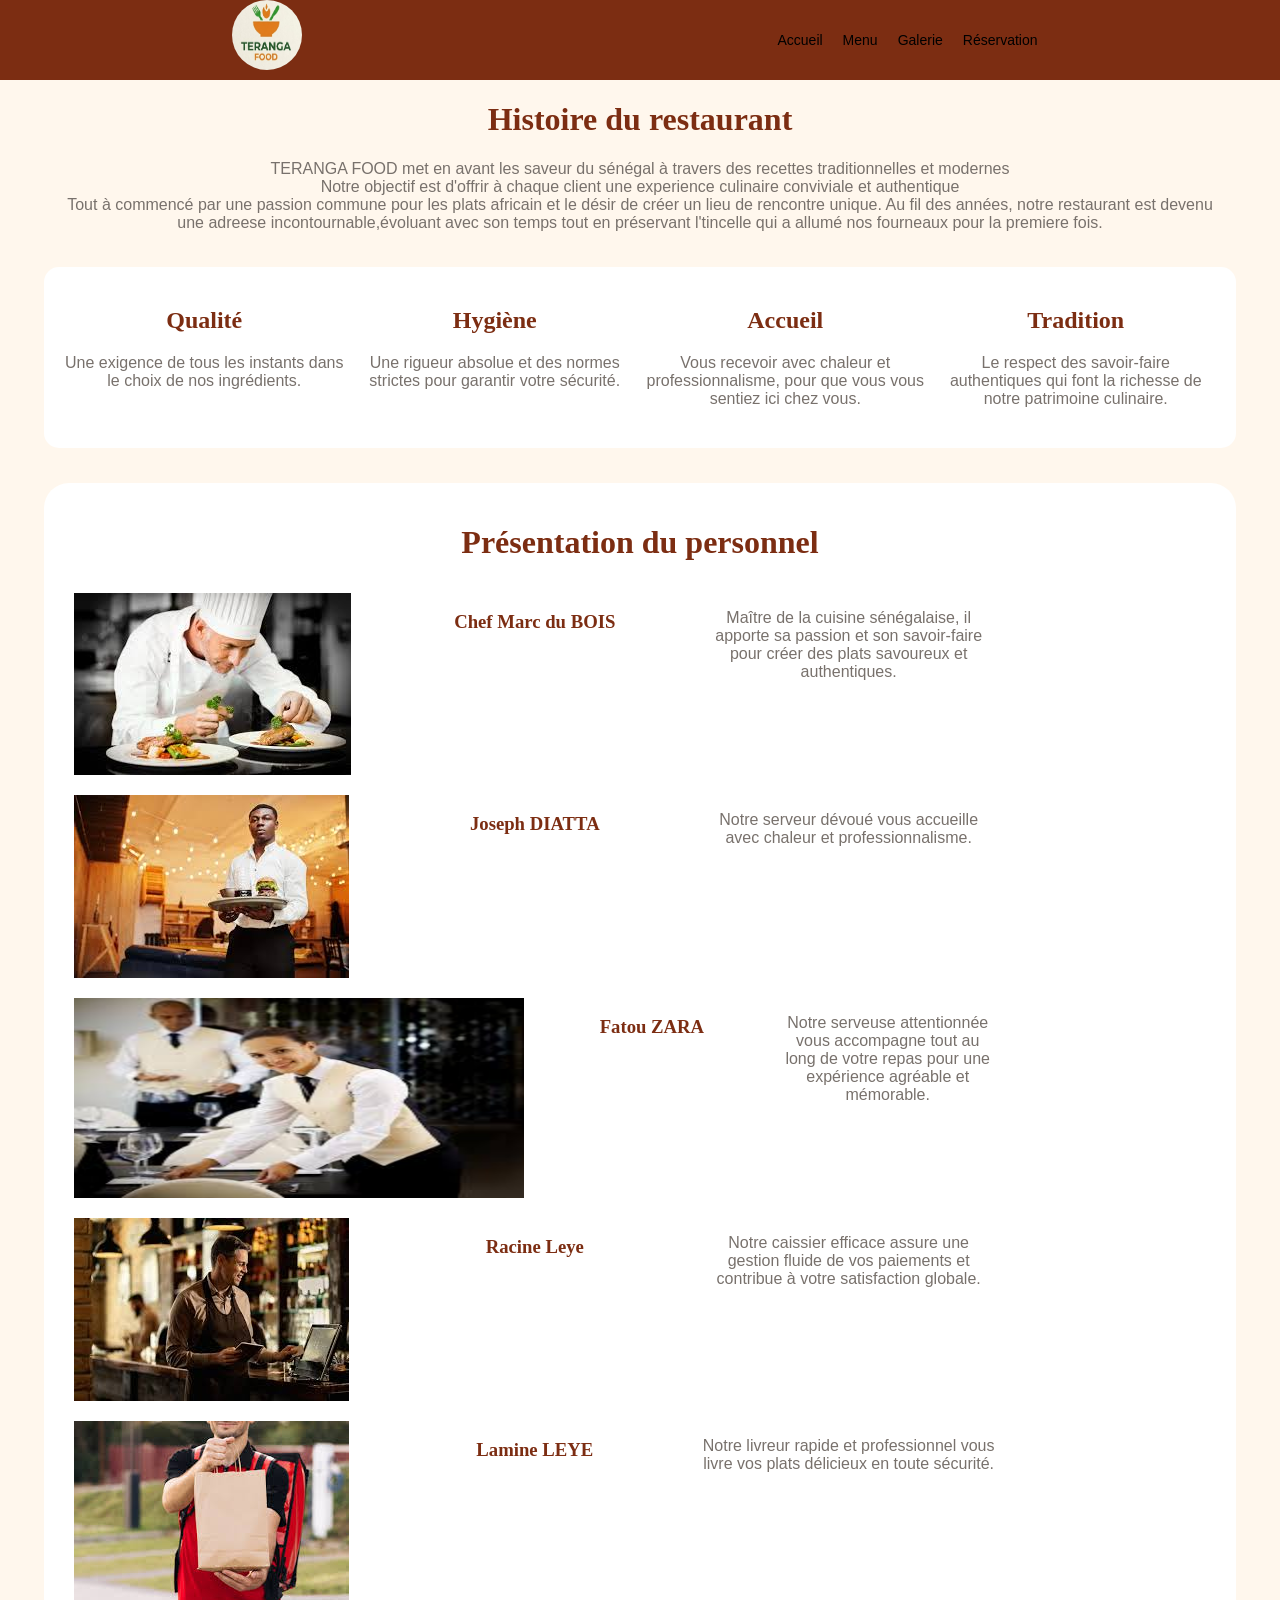
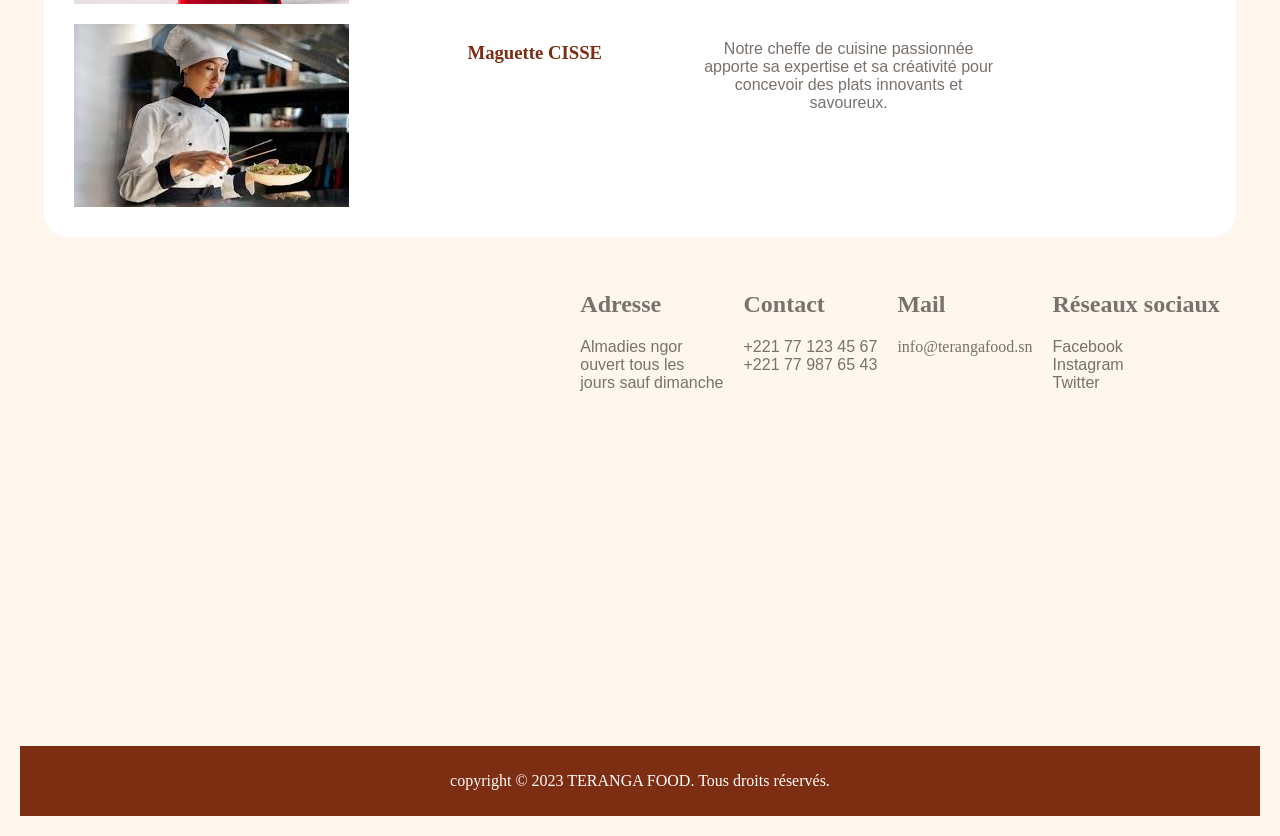
==== about.html @ c01e3326 "first commit" ====
<!DOCTYPE html>
<html lang="en">
<head>
    <meta charset="UTF-8">
    <meta name="viewport" content="width=device-width, initial-scale=1.0">
    <title>Document</title>
    <link rel="stylesheet" href="css/style.css">
</head>
<body>
   <div class="bloc1">
    <div class="lego">
        <img src="image/logo.jpeg" alt="">
    </div>
    <div class="menu">
            <a href="index.html">Accueil</a>
            <a href="menu.html">Menu</a>
            <a href="galerie.html">Galerie</a>
            <a href="reservation.html">Réservation</a>
    </div>
</div> 

<div class="propos">
        <h1>Histoire du restaurant</h1>
        <p>TERANGA FOOD met en avant les saveur du sénégal à travers des recettes traditionnelles et modernes <br>Notre objectif est d'offrir à chaque client une experience culinaire conviviale et authentique <br>
        Tout à commencé par une passion commune pour les plats africain et le désir de créer un lieu de rencontre unique. Au fil des années, notre restaurant est devenu une adreese incontournable,évoluant avec son temps tout en préservant l'tincelle qui a allumé nos fourneaux pour la premiere fois.
        </p>
    </div>

    <div class="valeur">
<div class="val">
    <h2>Qualité</h2>
    <p>Une exigence de tous les instants dans le choix de nos ingrédients.</p>
</div>
<div class="val">
    <h2>Hygiène</h2>
    <p>Une rigueur absolue et des normes strictes pour garantir votre sécurité.</p>
</div>
<div class="val">
    <h2>Accueil</h2>
    <p>Vous recevoir avec chaleur et professionnalisme, pour que vous vous sentiez ici chez vous.</p>
</div>
<div class="val">
    <h2>Tradition</h2>
    <p>Le respect des savoir-faire authentiques qui font la richesse de notre patrimoine culinaire.</p>
</div>
    </div>

    <div class="equipe">
        <h1>Présentation du personnel</h1>
        <div class="team">
            <img src="image/chef.jpeg" alt="">
            <h3>Chef Marc du BOIS</h3>
            <p>Maître de la cuisine sénégalaise, il apporte sa passion et son savoir-faire pour créer des plats savoureux et authentiques.</p>
        </div>
        <div class="team">
            <img src="image/serveur.jpeg" alt="">
            <h3>Joseph DIATTA</h3>
            <p>Notre serveur dévoué vous accueille avec chaleur et professionnalisme.</p>
        </div>
        <div class="team">
            <img src="image/serveuse.jpeg" alt="" width="450px" height="200px">
            <h3>Fatou ZARA</h3>
            <p>Notre serveuse attentionnée vous accompagne tout au long de votre repas pour une expérience agréable et mémorable.</p>
        </div>
        <div class="team">
            <img src="image/caisier.jpeg" alt="">
            <h3>Racine Leye</h3>
            <p>Notre caissier efficace assure une gestion fluide de vos paiements et contribue à votre satisfaction globale.</p>
        </div>
        <div class="team">
            <img src="image/livreur.jpeg" alt="">
            <h3>Lamine LEYE</h3>
            <p>Notre livreur rapide et professionnel vous livre vos plats délicieux en toute sécurité.</p>
        </div>
        <div class="team">
            <img src="image/cheffe.jpeg" alt="">
            <h3>Maguette CISSE</h3>
            <p>Notre cheffe de cuisine passionnée apporte sa expertise et sa créativité pour concevoir des plats innovants et savoureux.</p>
        </div>
    </div>
    
    
    
    
    
    
    
    
    
    
      <div class="footer">
        <div class="map">
            <iframe
                src="https://www.google.com/maps/embed?pb=!1m18!1m12!1m3!1d61738.22821253013!2d-17.53106559776499!3d14.732975668348283!2m3!1f0!2f0!3f0!3m2!1i1024!2i768!4f13.1!3m3!1m2!1s0xec112ae6b54c397%3A0x56b82d37d6396c3c!2sAlmadies%20Arrondissement%2C%20Dakar!5e0!3m2!1sen!2ssn!4v1777995474415!5m2!1sen!2ssn"
                width="400" height="450" style="border:0;" allowfullscreen="" loading="lazy"
                referrerpolicy="no-referrer-when-downgrade"></iframe>
        </div>
        <div class="tout">
        <div class="adresse">
            <h2><i class="fa-solid fa-location-dot"></i>Adresse</h2>
            <p>Almadies ngor <br>ouvert tous les <br> jours sauf dimanche</p>
        </div>
        <div class="contact">
            <h2><i class="fa-solid fa-phone"></i>Contact</h2>
            <p>+221 77 123 45 67 <br>+221 77 987 65 43</p>
        </div>
        <div class="mail">
            <h2><i class="fa-solid fa-envelope"></i>Mail</h2>
           <a href="mailto:info@terangafood.sn">info@terangafood.sn</a>
        </div>
        <div class="resau">
            <h2>Réseaux sociaux</h2>
            <p><a href="https://www.facebook.com/terangafood/" target="_blank"><i class="fa-brands fa-facebook"></i> Facebook</a> <br>
                <a href="https://www.instagram.com/terangafood/" target="_blank"><i class="fa-brands fa-instagram"></i> Instagram</a> <br>
                <a href="https://twitter.com/terangafood" target="_blank"><i class="fa-brands fa-twitter"></i> Twitter</a></p>
        </div>
    </div>
</div>
</div>
    
    
    
    <div class="fot">
        <p>copyright &copy; 2023 TERANGA FOOD. Tous droits réservés.</p>
    </div>
</body>
</html>
---- css/style.css ----
body{
    background-color:#FFF7ED;
    margin: 0;
    padding: 0;
}
.bloc1{
    max-width: 100%;
    height: 80px;
    background-color: #7C2D12;
    display: flex;
    justify-content: space-around;
}
.lego img{
    width: 70px;
    height: 70px;
    border-radius: 50%;
}
.menu {
    list-style: none;
	display: flex;
	align-items: center;

}
.menu a{
    text-decoration: none;
	color:black;
     font-family: 'Arial', sans-serif;
     font-size:14PX ;
     font-weight: 600%;
     margin: 10px;
     
}
.image img{
    width: 100%;
    max-width: 100%;
    height: 500px;
    background-size: cover;
    background-repeat: no-repeat;
    
}
.image h1{
    position: absolute;
    top: 40%;
    left: 50%;
    transform: translate(-50%, -50%);
    color: white;
    font-size: 40px;
    font-family: 'Arial', sans-serif;
    font-weight: bold;
    text-align: center;
}
.btn{
    position: absolute;
    top: 60%;
    left: 50%;
    transform: translate(-50%, -50%);
    padding: 10px 20px;
    font-size: 16px;
    font-family: 'Arial', sans-serif;
    font-weight: bold;
    color: white;
    background-color: #fbbf24;
    border: none;
    cursor: pointer;
    
}
.btn a{
    text-decoration: none;
    color: white;
}
.btt{
    position: absolute;
    top: 70%;
    left: 50%;
    transform: translate(-50%, -50%);
    padding: 10px 20px;
    font-size: 16px;
    font-family: 'Arial', sans-serif;
    font-weight: bold;
    color: white;
    background-color: #7C2D12;
    border: none;
    cursor: pointer;
}
.btt a{
    text-decoration: none;
    color: white;
}
.galerie{
    justify-content: center;
    gap: 20px;
    padding: 20px;

}
.galerie h1{
    text-align: center;
    font-family: 'Georgia', sans-serif;
    font-weight: bold;
    color:#7C2D12;
    margin-bottom: 20px;
    
}
.galerie p{
    text-align: center;
    font-family: 'Arial', sans-serif;
    color:#78716C;
    margin-bottom: 40px;
}
.gale{
    grid-template-columns: repeat(3,1fr);
            display: grid;
            justify-content: space-around;
            gap: 15px;
            flex-wrap: wrap;
            margin: 30px auto;
            max-width: 90%;

}
.image1 img{
    width: 100%;
    height: 200px;
    background-color: white;
    border-radius: 10px;
}
.bouffe{
    grid-template-columns: repeat(3,1fr);
            display: grid;
            justify-content: space-around;
            gap: 15px;
            flex-wrap: wrap;
            margin: 30px auto;
            max-width: 90%;

}
.bouffe img{
    width: 100%;
    height: 200px;
    background-color: white;
    border-radius: 10px;
}
.plat{
    background-color: white;
    text-align: center;

}
.plat p{
    font-family: 'Arial', sans-serif;
    color:#78716C;
    margin-bottom: 20px;
}
.plat strong{
    font-family: 'Arial', sans-serif;
    color:#fbbf24;
    font-weight: bold;
    margin-bottom: 20px;
}
.plat button{
    padding: 10px 20px;
    font-size: 16px;
    font-family: 'Arial', sans-serif;
    font-weight: bold;
    color: white;
    background-color: #7C2D12;
    border: none;
    cursor: pointer;
    margin-left: 40px;
    border-radius: 15px;
}

.td{
    background-color: white;
    text-align: center;
    gap: 10px;
    max-width: 90%;
    border-radius: 10px;
}
.td img{
    width: 100%;
    height: 170px;
    background-color: white;
    border-radius: 10px;
}
.rec{
    display: grid;
    grid-template-columns: repeat(4,1fr);
    text-align: center;
    padding: 20px;
    max-width: 90%;
    margin: 35px auto;
}
.td:hover,
    .td:focus-visible{
    box-shadow: 0 4px 8px #fbbf24;
    outline: none;
}
.propos h1{
    text-align: center;
    font-family: Georgia, 'Times New Roman', Times, serif;
    color: #7C2D12;
}
.propos p{
    text-align: center;
    font-family: 'Arial', sans-serif;
    color:#78716C;
    max-width: 90%;
    margin-left: auto;
    margin-right: auto;
}
.valeur{
    display: grid;
    grid-template-columns: repeat(4,1fr);
    text-align: center;
    padding: 20px;
    max-width: 90%;
    margin: 35px auto;
    background-color: white;
    gap: 10px;
    border-radius: 15px;
}

.val h2{
    text-align: center;
    font-family: Georgia, 'Times New Roman', Times, serif;
    color: #7C2D12;
}
.val p{
    font-family: 'Arial', sans-serif;
    color:#78716C;
    margin-bottom: 20px;
}

.equipe{
    background-color: white;
    padding: 20px;
    max-width: 90%;
    margin: 35px auto;
    border-radius: 25px;


}
.equipe h1{
    text-align: center;
    font-family: Georgia, 'Times New Roman', Times, serif;
    color: #7C2D12;
}
.equipe p{
    text-align: center;
    font-family: 'Arial', sans-serif;
    color:#78716C;
    max-width: 100%;
    margin-left: auto;
    margin-right: auto;
}
.equipe h3{
    text-align: center;
    font-family: Georgia, 'Times New Roman', Times, serif;
    color: #7C2D12;
}
.team{
    padding: 10px;
    display: grid;
    grid-template-columns: repeat(3,1fr);
    gap: 20px;
    max-width: 80%;
    border-radius: 20px;
}
.reservation{
    background-color: white;
    padding: 20px;
    max-width: 90%;
    margin: 35px auto;
    border-radius: 25px;
}
.reservation h1{
    text-align: center;
    font-family: Georgia, 'Times New Roman', Times, serif;
    color: #7C2D12;

}
.reservation p{
    text-align: center;
    font-family: 'Arial', sans-serif;
    color:#78716C;
    max-width: 100%;
    margin-left: auto;
    margin-right: auto;
}
.reservation form{
    display: flex;
    flex-direction: column;
    align-items: center;
    gap: 15px;
    margin-top: 20px;
}
.reservation button{
    padding: 10px 20px;
    font-size: 16px;
    font-family: 'Arial', sans-serif;
    font-weight: bold;
    color: white;
    background-color: #7C2D12;
    border: none;
    cursor: pointer;
    border-radius: 15px;
}
.fot{
    background-color: #7C2D12;
    color: white;
    text-align: center;
    padding: 10px;
    margin: 20px;
}.footer p{
    font-family: 'Arial', sans-serif;
    color:#78716C;
    margin-bottom: 20px;
}
.footer h2{
    text-decoration: none;
    color: #78716C;
}
.footer{
    container: 100%;
    display: flex;
    justify-content: space-around;
}
.tout{
    display: flex;
    gap: 20px;
    justify-content: space-around;

}
.mail a{
    text-decoration: none;
    color:#78716C;
}

.resau a{
    text-decoration: none;
    color:#78716C;
}
@media (max-width: 1024px) {
    .gale, .bouffe, .rec, .valeur, .team {
        grid-template-columns: repeat(2, 1fr);
    }
    .image h1 {
        font-size: 30px;
        top: 15%;
    }
    .btt {
        top: 30%;
    }
    .btn{
        top: 25%;
    }
    .td{
        max-width: 100%;
        margin-bottom: 20px;
    }
     .propos p, .equipe p, .reservation p {
        max-width: 100%;        
    }
}
@media (max-width: 668px) {
    .bloc1 {
        flex-direction: column;
        height: auto;
        padding: 10px 0;
    }
    .menu {
        flex-direction: column;
        gap: 10px;
    }
    .image h1 {
        font-size: 24px;
        top: 50%;
    }
    .btt {
        font-size: 14px;
        padding: 8px 16px;
        top: 70%;
    }
    .btn{
        font-size: 14px;
        padding: 8px 16px;
        top: 65%;
    }
    .gale, .bouffe, .rec, .valeur, .team {
        grid-template-columns: repeat(1, 1fr);
    }
    .td{
        max-width: 100%;
        margin-bottom: 20px;
    }
     .propos p, .equipe p, .reservation p {
        max-width: 100%;        
    }
    .footer {
        flex-direction: column;
        gap: 10px;
    }
    .team img{
        max-width: 100%;
    }
}
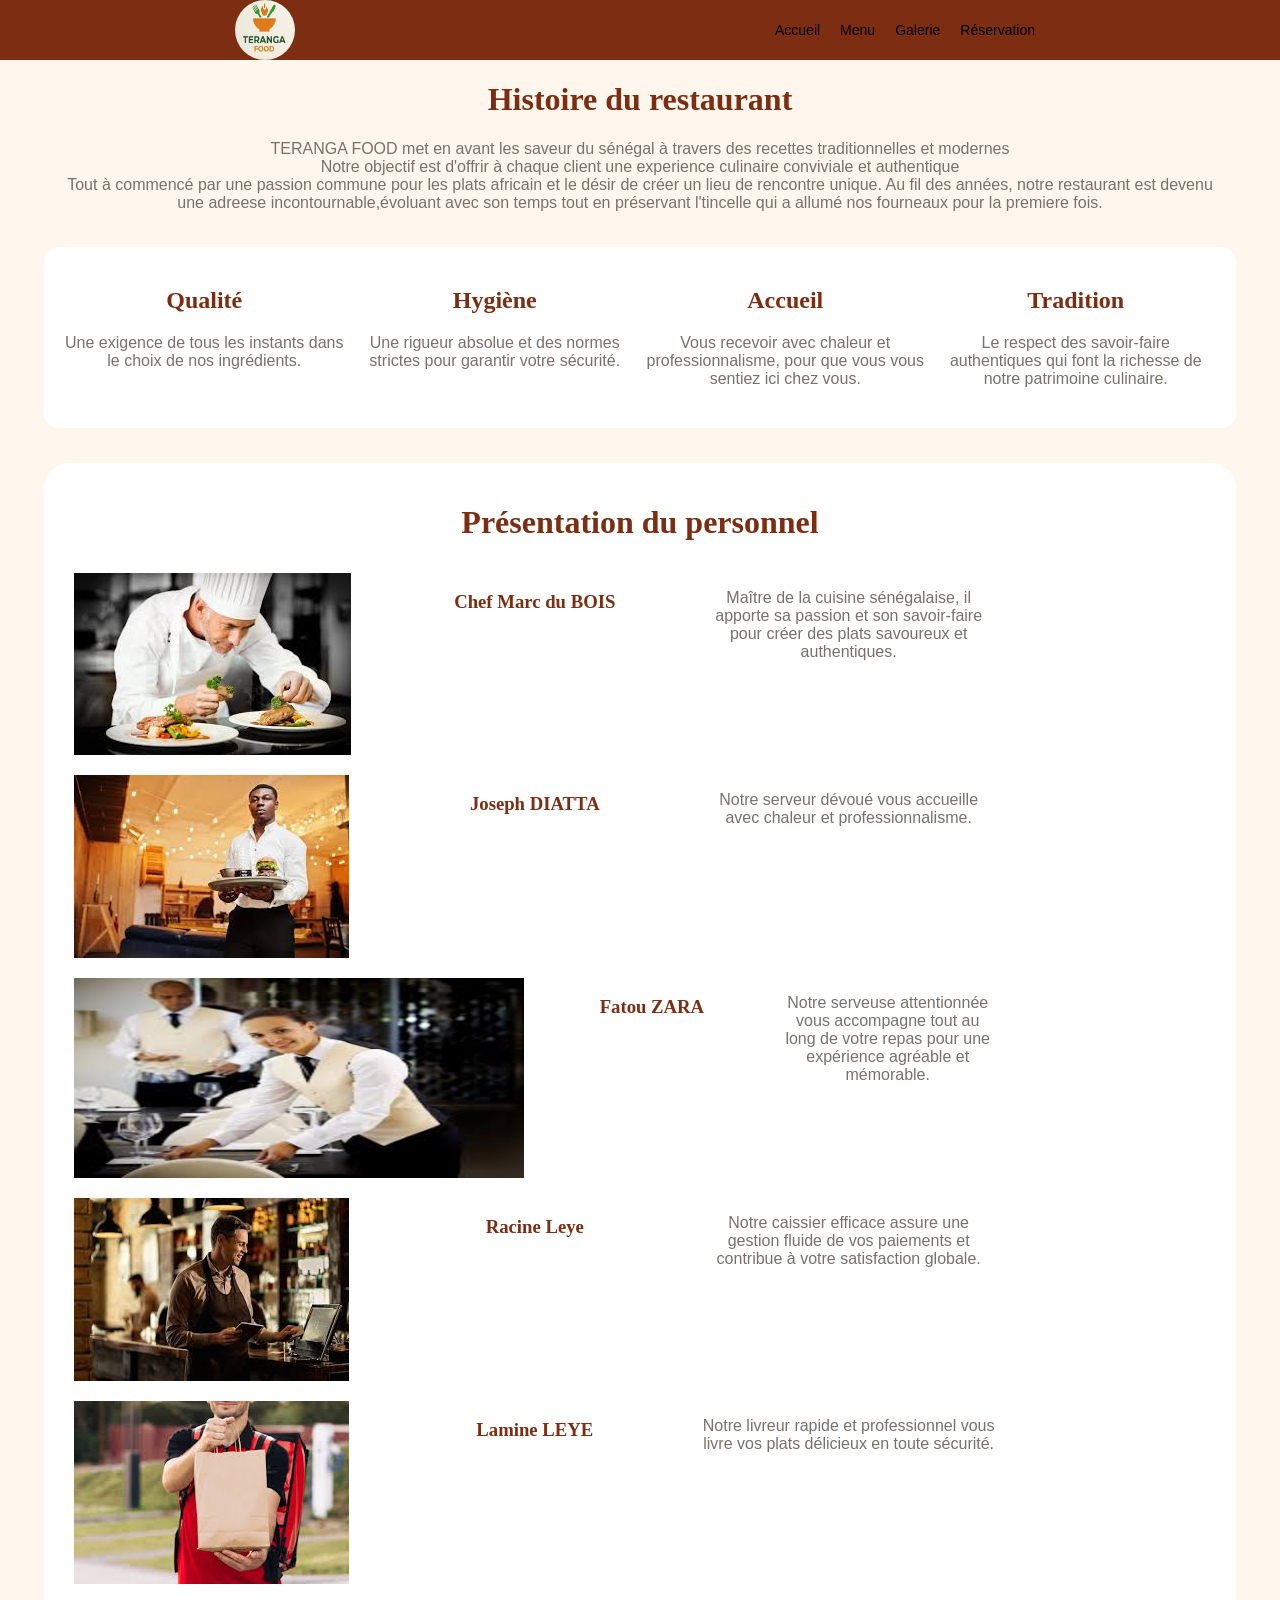
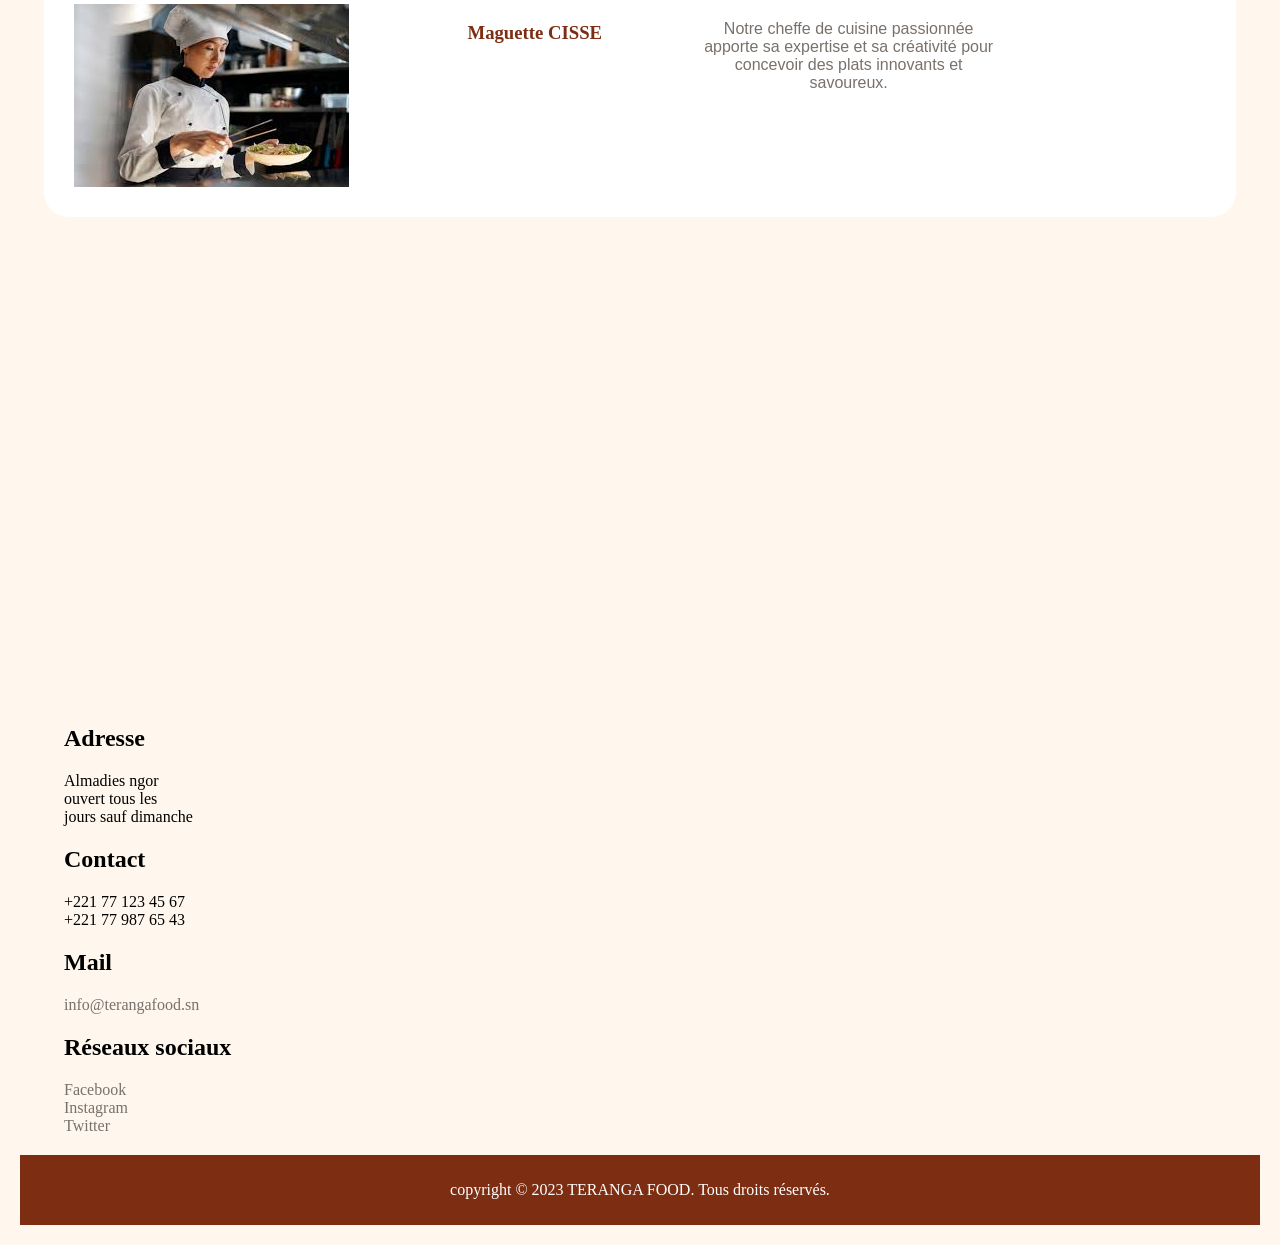
==== commit 1c0a451d: "MODIF" ====
--- a/about.html
+++ b/about.html
@@ -95,6 +95,8 @@
                 width="400" height="450" style="border:0;" allowfullscreen="" loading="lazy"
                 referrerpolicy="no-referrer-when-downgrade"></iframe>
         </div>
+        </div>
+        
         <div class="tout">
         <div class="adresse">
             <h2><i class="fa-solid fa-location-dot"></i>Adresse</h2>
--- a/css/style.css
+++ b/css/style.css
@@ -2,23 +2,26 @@
     background-color:#FFF7ED;
     margin: 0;
     padding: 0;
+    width: 100%;
 }
 .bloc1{
     max-width: 100%;
-    height: 80px;
+    height: 60px;
     background-color: #7C2D12;
     display: flex;
     justify-content: space-around;
+    
 }
 .lego img{
-    width: 70px;
-    height: 70px;
+    width: 60px;
+    height: 60px;
     border-radius: 50%;
 }
 .menu {
     list-style: none;
 	display: flex;
 	align-items: center;
+    
 
 }
 .menu a{
@@ -40,14 +43,15 @@
 }
 .image h1{
     position: absolute;
-    top: 40%;
+    top: 30%;
     left: 50%;
     transform: translate(-50%, -50%);
     color: white;
-    font-size: 40px;
-    font-family: 'Arial', sans-serif;
-    font-weight: bold;
-    text-align: center;
+    font-size: 22px;
+    font-family: 'Arial', sans-serif;
+    font-weight: bold;
+    text-align: center;
+    margin-bottom: 20px;
 }
 .btn{
     position: absolute;
@@ -324,9 +328,10 @@
     justify-content: space-around;
 }
 .tout{
-    display: flex;
     gap: 20px;
-    justify-content: space-around;
+    margin-left: 5%;
+    grid-template-columns: repeat(2,1fr);
+
 
 }
 .mail a{
@@ -358,6 +363,14 @@
     }
      .propos p, .equipe p, .reservation p {
         max-width: 100%;        
+    }
+    .bloc1{
+        height: 60px;
+
+    }
+    .menu a{
+        font-size: 14px;
+        padding: 5px;
     }
 }
 @media (max-width: 668px) {
@@ -365,6 +378,7 @@
         flex-direction: column;
         height: auto;
         padding: 10px 0;
+        width: 100%;
     }
     .menu {
         flex-direction: column;
@@ -398,7 +412,44 @@
         flex-direction: column;
         gap: 10px;
     }
+    .tout{
+        gap: 10px;
+    }
     .team img{
         max-width: 100%;
     }
 }
+@media (max-width: 430px) {
+    .bloc1 { 
+        width: 100%;
+    }
+    .image h1 {
+        font-size: 20px;
+        top: 50%;
+    }
+    .btt {
+        font-size: 12px;
+        padding: 6px 12px;
+        top: 75%;
+    }
+    .btn{
+        font-size: 12px;
+        padding: 6px 12px;
+        top: 70%;
+    }
+    .map{
+        width: 100%;
+    }
+     .propos p, .equipe p, .reservation p {
+        max-width: 100%;        
+    }  
+    .footer {
+        flex-direction: column;
+        gap: 10px;
+    } 
+    .fot {
+        width: 100%;
+        max-width: 100%;
+        margin: 0;
+    }
+}
